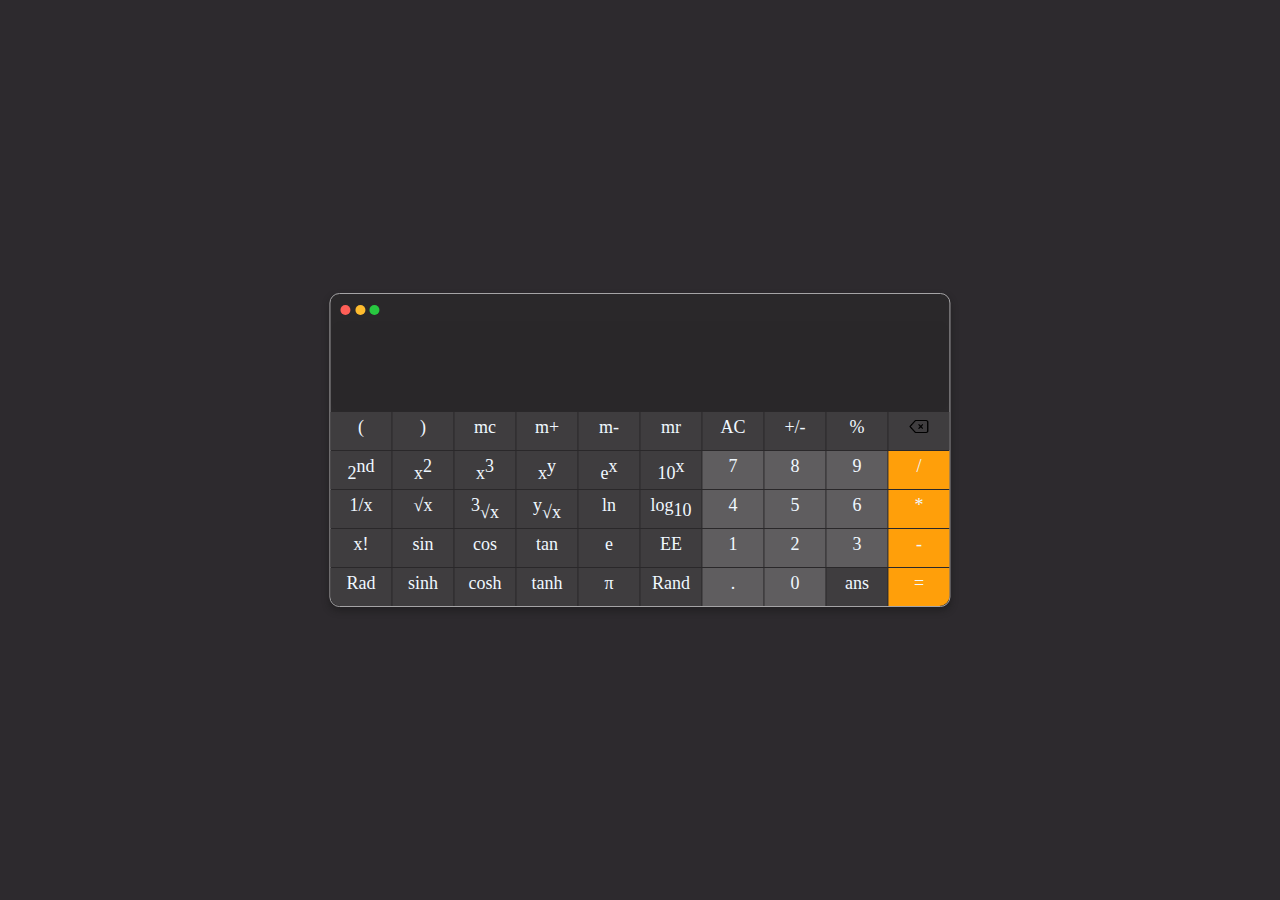
==== index.html @ 15438067 "removed draggable function" ====
<!DOCTYPE html>
<html lang="en">
  <head>
    <meta charset="UTF-8" />
    <meta name="viewport" content="width=device-width, initial-scale=1.0" />
    <title>Calculator</title>
    <link rel="stylesheet" href="styles.css" />
  </head>
  <body>
    <main>
      <div class="calculator" draggable="false">
        <div class="topbar">
          <div class="mac_buttons red-button"></div>
          <div class="mac_buttons yellow-button"></div>
          <div class="mac_buttons green-button"></div>
        </div>
        <div class="display"></div>
        <div class="keypad">
          <div class="keys"><span class="text">(</span></div>
          <div class="keys"><span class="text">)</span></div>
          <div class="keys"><span class="text">mc</span></div>
          <div class="keys"><span class="text">m+</span></div>
          <div class="keys"><span class="text">m-</span></div>
          <div class="keys"><span class="text">mr</span></div>
          <div class="keys"><span class="text">AC</span></div>
          <div class="keys"><span class="text">+/-</span></div>
          <div class="keys"><span class="text">%</span></div>
          <div class="keys">
            <span class="text image"
              ><img
                src="./assets/images/backspace.png"
                alt="backspace icon"
                width="19px
              "
            /></span>
          </div>
          <div class="keys">
            <span class="text">2<sup>nd</sup></span>
          </div>
          <div class="keys">
            <span class="text">x<sup>2</sup></span>
          </div>
          <div class="keys">
            <span class="text">x<sup>3</sup></span>
          </div>
          <div class="keys">
            <span class="text">x<sup>y</sup></span>
          </div>
          <div class="keys">
            <span class="text">e<sup>x</sup></span>
          </div>
          <div class="keys">
            <span class="text">10<sup>x</sup></span>
          </div>
          <div class="keys number"><span class="text">7</span></div>
          <div class="keys number"><span class="text">8</span></div>
          <div class="keys number"><span class="text">9</span></div>
          <div class="keys arithematic"><span class="text">/</span></div>
          <div class="keys"><span class="text">1/x</span></div>
          <div class="keys">
            <span class="text">&radic;<span>x</span></span>
          </div>
          <div class="keys">
            <span class="text"><sup>3</sup>&radic;<span>x</span></span>
          </div>
          <div class="keys">
            <span class="text"><sup>y</sup>&radic;<span>x</span></span>
          </div>
          <div class="keys"><span class="text">ln</span></div>
          <div class="keys">
            <span class="text">log<sub>10</sub></span>
          </div>
          <div class="keys number"><span class="text">4</span></div>
          <div class="keys number"><span class="text">5</span></div>
          <div class="keys number"><span class="text">6</span></div>
          <div class="keys arithematic"><span class="text">*</span></div>
          <div class="keys"><span class="text">x!</span></div>
          <div class="keys"><span class="text">sin</span></div>
          <div class="keys"><span class="text">cos</span></div>
          <div class="keys"><span class="text">tan</span></div>
          <div class="keys"><span class="text">e</span></div>
          <div class="keys"><span class="text">EE</span></div>
          <div class="keys number"><span class="text">1</span></div>
          <div class="keys number"><span class="text">2</span></div>
          <div class="keys number"><span class="text">3</span></div>
          <div class="keys arithematic"><span class="text">-</span></div>
          <div class="keys" id="angle"><span class="text">Rad</span></div>
          <div class="keys"><span class="text">sinh</span></div>
          <div class="keys"><span class="text">cosh</span></div>
          <div class="keys"><span class="text">tanh</span></div>
          <div class="keys"><span class="text">&pi;</span></div>
          <div class="keys"><span class="text">Rand</span></div>
          <div class="keys dot"><span class="text">.</span></div>
          <div class="keys number"><span class="text">0</span></div>
          <div class="keys" id="answer-button">
            <span class="text">ans</span>
          </div>
          <div class="keys arithematic" id="equalto">
            <span class="text">=</span>
          </div>
        </div>
      </div>
    </main>
  </body>
</html>
---- styles.css ----
* {
  margin: 0;
  padding: 0;
  font-size: large;
}
html {
  background-color: #2d2a2e;
}
.calculator {
  position: absolute;
  top: 50%;
  left: 50%;
  transform: translate(-50%, -50%);
  display: inline-block;
  background-color: #2a282a;
  border-radius: 10px;
  padding: 5px 0px 0px 0px;
  border: 1px solid rgb(165, 164, 166);
  box-shadow: 0px 4px 6px rgba(23, 23, 23, 0.5);
}
.topbar {
  padding-top: 0px;
  padding-left: 10px;
}
.mac_buttons {
  display: inline-block;
  height: 10px;
  width: 10px;
  border-radius: 11px;
}
.red-button {
  background-color: #ff5f57;
}

.yellow-button {
  background-color: #febc2e;
}

.green-button {
  background-color: #28c840;
}
.display {
  margin: 1px;
  display: block;
  height: 10vh;
  border-radius: 10px;
  background-color: rgba(42, 40, 42, 0.1);
}
.keypad {
  display: inline-grid;
  grid-template-columns: repeat(10, 1fr); /* 10 columns */
  grid-template-rows: repeat(5, 1fr); /* 6 rows */
  grid-column-gap: 1px; /* Adjust gap between grid items as needed */
  grid-row-gap: 1px;
  justify-content: space-evenly;
  align-content: space-evenly;
  text-align: center;
}

.keys {
  display: block;
  /* height: 40px;
  width: 40px; */
  color: aliceblue;
  background-color: #3f3d3f;
  padding: 5px 10px 5px 10px;
  /* border: 0.05px solid black; */
}

.arithematic {
  background-color: #ff9f0a;
}
.number,
.dot {
  background-color: #5f5d5f;
}

#equalto {
  border-bottom-right-radius: 10px;
}

#angle {
  border-bottom-left-radius: 10px;
}
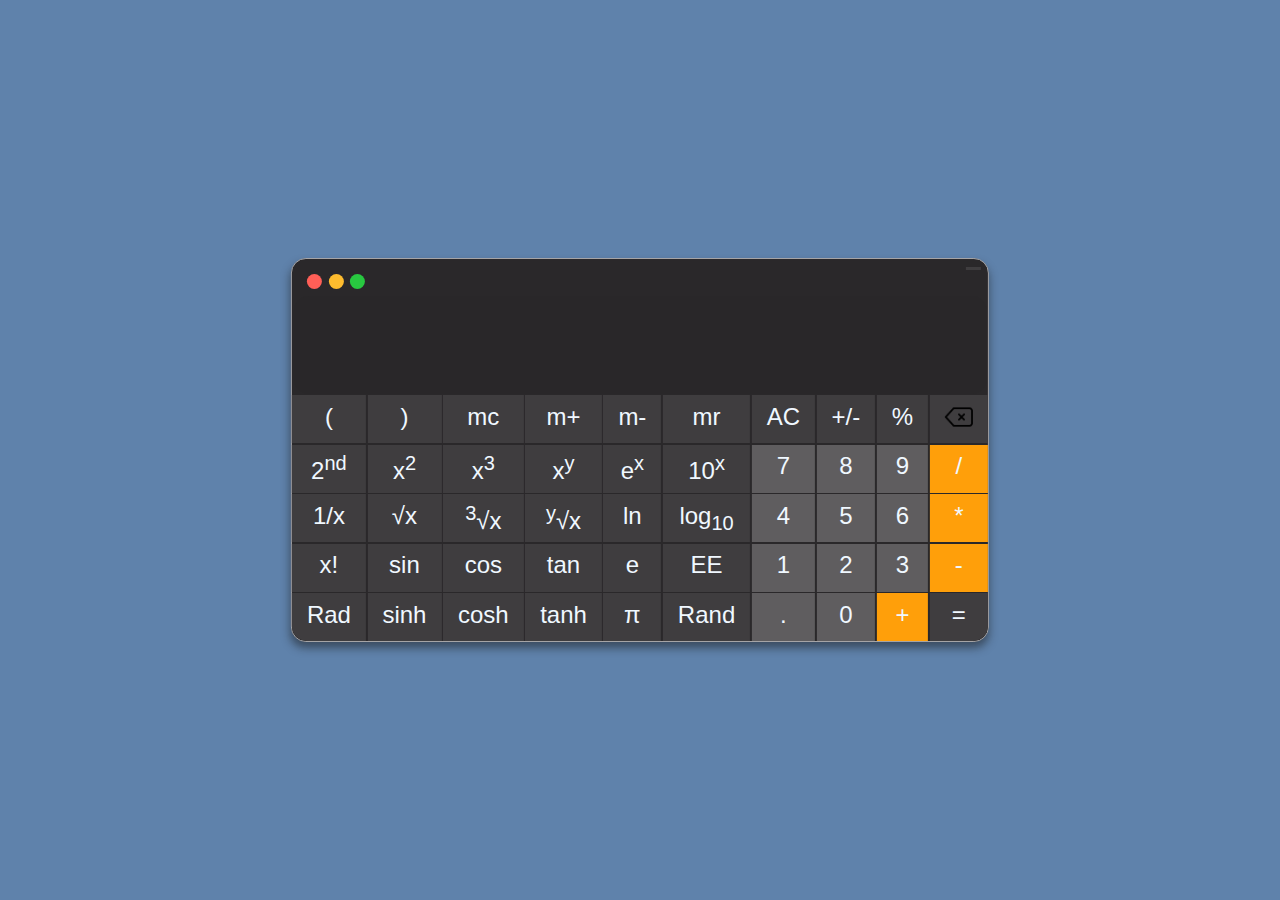
==== commit 56bcb47a: "added basic functionalities" ====
--- a/index.html
+++ b/index.html
@@ -1,4 +1,4 @@
-<!DOCTYPE html>
+̀<!DOCTYPE html>
 <html lang="en">
   <head>
     <meta charset="UTF-8" />
@@ -8,24 +8,31 @@
   </head>
   <body>
     <main>
-      <div class="calculator" draggable="false">
+      <div class="calculator">
         <div class="topbar">
           <div class="mac_buttons red-button"></div>
           <div class="mac_buttons yellow-button"></div>
           <div class="mac_buttons green-button"></div>
+          <div class="message"><span id="message-content"></span></div>
         </div>
-        <div class="display"></div>
+        <div class="display">
+          <span id="display_content"></span>
+        </div>
         <div class="keypad">
-          <div class="keys"><span class="text">(</span></div>
-          <div class="keys"><span class="text">)</span></div>
+          <div class="keys bracket" id="left-bracket">
+            <span class="text">(</span>
+          </div>
+          <div class="keys bracket" id="left-bracket">
+            <span class="text">)</span>
+          </div>
           <div class="keys"><span class="text">mc</span></div>
           <div class="keys"><span class="text">m+</span></div>
           <div class="keys"><span class="text">m-</span></div>
           <div class="keys"><span class="text">mr</span></div>
-          <div class="keys"><span class="text">AC</span></div>
-          <div class="keys"><span class="text">+/-</span></div>
+          <div class="keys clear"><span class="text">AC</span></div>
+          <div class="keys change-sign"><span class="text">+/-</span></div>
           <div class="keys"><span class="text">%</span></div>
-          <div class="keys">
+          <div class="keys backspace">
             <span class="text image"
               ><img
                 src="./assets/images/backspace.png"
@@ -92,14 +99,15 @@
           <div class="keys"><span class="text">Rand</span></div>
           <div class="keys dot"><span class="text">.</span></div>
           <div class="keys number"><span class="text">0</span></div>
-          <div class="keys" id="answer-button">
-            <span class="text">ans</span>
+          <div class="keys arithematic" id="plus">
+            <span class="text">+</span>
           </div>
-          <div class="keys arithematic" id="equalto">
+          <div class="keys" id="equalto">
             <span class="text">=</span>
           </div>
         </div>
       </div>
     </main>
+    <script src="script.js"></script>
   </body>
 </html>
--- a/styles.css
+++ b/styles.css
@@ -1,10 +1,16 @@
 * {
   margin: 0;
   padding: 0;
-  font-size: large;
+  font-family: 'SF pro', sans-serif;
+  font-optical-sizing: auto;
+  font-weight: 100;
+  font-style: normal;
 }
 html {
-  background-color: #2d2a2e;
+  background-color: #5f82ab;
+}
+body {
+  zoom: 1.5; /* 150% zoom */
 }
 .calculator {
   position: absolute;
@@ -19,6 +25,7 @@
   box-shadow: 0px 4px 6px rgba(23, 23, 23, 0.5);
 }
 .topbar {
+  display: inline;
   padding-top: 0px;
   padding-left: 10px;
 }
@@ -39,15 +46,31 @@
 .green-button {
   background-color: #28c840;
 }
+.message {
+  padding: 1px 5px 1px 5px;
+  margin-right: 5px;
+  position: absolute;
+  right: 0;
+  display: inline;
+  font-size: small;
+  background-color: #3f3d3f;
+}
+
 .display {
   margin: 1px;
-  display: block;
-  height: 10vh;
+  display: flex;
+  height: 5vh;
   border-radius: 10px;
+  justify-content: flex-end;
   background-color: rgba(42, 40, 42, 0.1);
+  padding: 10px;
+  color: white;
+  font: inherit;
+  font-size: 40px;
 }
 .keypad {
   display: inline-grid;
+  font: inherit;
   grid-template-columns: repeat(10, 1fr); /* 10 columns */
   grid-template-rows: repeat(5, 1fr); /* 6 rows */
   grid-column-gap: 1px; /* Adjust gap between grid items as needed */
@@ -67,9 +90,17 @@
   /* border: 0.05px solid black; */
 }
 
+.keys.number.active {
+  background-color: hsl(0, 0%, 71%); /* Change background color when active */
+}
+
 .arithematic {
   background-color: #ff9f0a;
 }
+.keys.arithematic.active {
+  background-color: #cb7d06;
+}
+
 .number,
 .dot {
   background-color: #5f5d5f;
@@ -77,6 +108,10 @@
 
 #equalto {
   border-bottom-right-radius: 10px;
+  background-color: #3f3d3f;
+}
+.active#equalto {
+  background-color: #5f5d5f;
 }
 
 #angle {
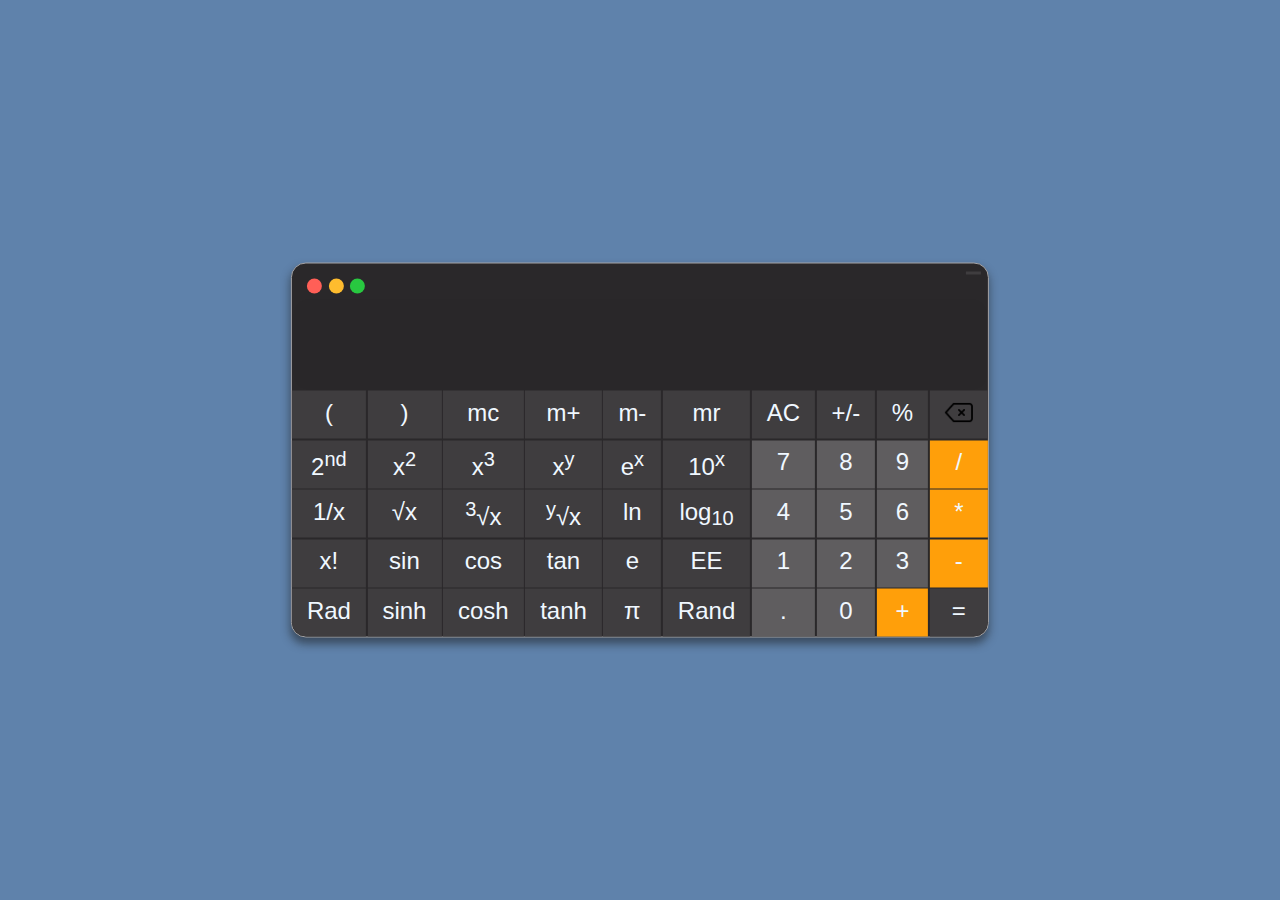
==== commit 8e5d7f31: "before adding text input field" ====
--- a/index.html
+++ b/index.html
@@ -29,9 +29,11 @@
           <div class="keys"><span class="text">m+</span></div>
           <div class="keys"><span class="text">m-</span></div>
           <div class="keys"><span class="text">mr</span></div>
-          <div class="keys clear"><span class="text">AC</span></div>
-          <div class="keys change-sign"><span class="text">+/-</span></div>
-          <div class="keys"><span class="text">%</span></div>
+          <div class="keys clear topButtons"><span class="text">AC</span></div>
+          <div class="keys change-sign topButtons">
+            <span class="text">+/-</span>
+          </div>
+          <div class="keys topButtons"><span class="text">%</span></div>
           <div class="keys backspace">
             <span class="text image"
               ><img
--- a/styles.css
+++ b/styles.css
@@ -9,8 +9,10 @@
 html {
   background-color: #5f82ab;
 }
-body {
-  zoom: 1.5; /* 150% zoom */
+@media only screen and (min-width: 600px) {
+  body {
+    zoom: 1.5; /* 150% zoom */
+  }
 }
 .calculator {
   position: absolute;
@@ -57,13 +59,13 @@
 }
 
 .display {
-  margin: 1px;
+  margin: 0px 1px 1px 1px;
   display: flex;
   height: 5vh;
   border-radius: 10px;
   justify-content: flex-end;
   background-color: rgba(42, 40, 42, 0.1);
-  padding: 10px;
+  padding: 0px 10px 15px 10px;
   color: white;
   font: inherit;
   font-size: 40px;
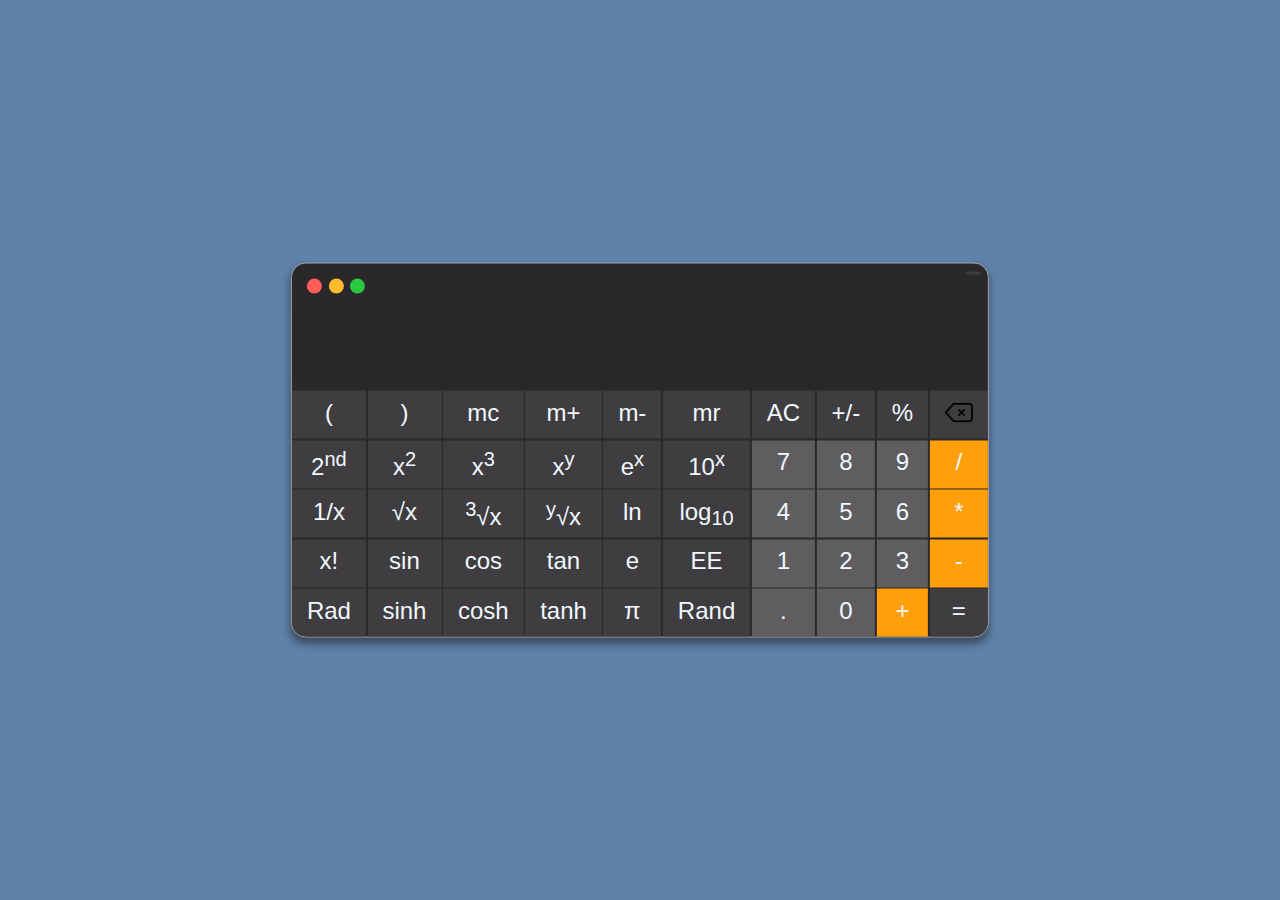
==== commit 52a58775: "Added most of the cunctionality for large screens" ====
--- a/index.html
+++ b/index.html
@@ -16,7 +16,7 @@
           <div class="message"><span id="message-content"></span></div>
         </div>
         <div class="display">
-          <span id="display_content"></span>
+          <span id="display_content" contenteditable="true"></span>
         </div>
         <div class="keypad">
           <div class="keys bracket" id="left-bracket">
@@ -25,15 +25,21 @@
           <div class="keys bracket" id="left-bracket">
             <span class="text">)</span>
           </div>
-          <div class="keys"><span class="text">mc</span></div>
-          <div class="keys"><span class="text">m+</span></div>
-          <div class="keys"><span class="text">m-</span></div>
-          <div class="keys"><span class="text">mr</span></div>
+          <div class="keys" id="memory-clear">
+            <span class="text">mc</span>
+          </div>
+          <div class="keys" id="memory-add"><span class="text">m+</span></div>
+          <div class="keys" id="memory-sub"><span class="text">m-</span></div>
+          <div class="keys" id="memory-recall">
+            <span class="text">mr</span>
+          </div>
           <div class="keys clear topButtons"><span class="text">AC</span></div>
           <div class="keys change-sign topButtons">
             <span class="text">+/-</span>
           </div>
-          <div class="keys topButtons"><span class="text">%</span></div>
+          <div class="keys topButtons" id="percentage">
+            <span class="text">%</span>
+          </div>
           <div class="keys backspace">
             <span class="text image"
               ><img
@@ -46,48 +52,50 @@
           <div class="keys">
             <span class="text">2<sup>nd</sup></span>
           </div>
-          <div class="keys">
+          <div class="keys" id="square">
             <span class="text">x<sup>2</sup></span>
           </div>
-          <div class="keys">
+          <div class="keys" id="cube">
             <span class="text">x<sup>3</sup></span>
           </div>
-          <div class="keys">
+          <div class="keys" id="raiseToPowerY">
             <span class="text">x<sup>y</sup></span>
           </div>
-          <div class="keys">
+          <div class="keys" id="eRaiseToPowerX">
             <span class="text">e<sup>x</sup></span>
           </div>
-          <div class="keys">
+          <div class="keys" id="tenRaiseToPowerX">
             <span class="text">10<sup>x</sup></span>
           </div>
           <div class="keys number"><span class="text">7</span></div>
           <div class="keys number"><span class="text">8</span></div>
           <div class="keys number"><span class="text">9</span></div>
           <div class="keys arithematic"><span class="text">/</span></div>
-          <div class="keys"><span class="text">1/x</span></div>
+          <div class="keys" id="reciprocal"><span class="text">1/x</span></div>
           <div class="keys">
-            <span class="text">&radic;<span>x</span></span>
+            <span class="text" id="squareRoot">&radic;<span>x</span></span>
+          </div>
+          <div class="keys" id="cubeRoot">
+            <span class="text"><sup>3</sup>&radic;<span>x</span></span>
+          </div>
+          <div class="keys" id="ythRoot">
+            <span class="text"><sup>y</sup>&radic;<span>x</span></span>
+          </div>
+          <div class="keys log" id="logorithm">
+            <span class="text">ln</span>
           </div>
           <div class="keys">
-            <span class="text"><sup>3</sup>&radic;<span>x</span></span>
-          </div>
-          <div class="keys">
-            <span class="text"><sup>y</sup>&radic;<span>x</span></span>
-          </div>
-          <div class="keys"><span class="text">ln</span></div>
-          <div class="keys">
-            <span class="text">log<sub>10</sub></span>
+            <span class="text log" id="logorithmBase10">log<sub>10</sub></span>
           </div>
           <div class="keys number"><span class="text">4</span></div>
           <div class="keys number"><span class="text">5</span></div>
           <div class="keys number"><span class="text">6</span></div>
           <div class="keys arithematic"><span class="text">*</span></div>
-          <div class="keys"><span class="text">x!</span></div>
-          <div class="keys"><span class="text">sin</span></div>
-          <div class="keys"><span class="text">cos</span></div>
-          <div class="keys"><span class="text">tan</span></div>
-          <div class="keys"><span class="text">e</span></div>
+          <div class="keys" id="factorial"><span class="text">x!</span></div>
+          <div class="keys" id="sin"><span class="text">sin</span></div>
+          <div class="keys" id="cos"><span class="text">cos</span></div>
+          <div class="keys" id="tan"><span class="text">tan</span></div>
+          <div class="keys" id="eularNumber"><span class="text">e</span></div>
           <div class="keys"><span class="text">EE</span></div>
           <div class="keys number"><span class="text">1</span></div>
           <div class="keys number"><span class="text">2</span></div>
@@ -97,8 +105,8 @@
           <div class="keys"><span class="text">sinh</span></div>
           <div class="keys"><span class="text">cosh</span></div>
           <div class="keys"><span class="text">tanh</span></div>
-          <div class="keys"><span class="text">&pi;</span></div>
-          <div class="keys"><span class="text">Rand</span></div>
+          <div class="keys" id="pi"><span class="text">&pi;</span></div>
+          <div class="keys" id="random"><span class="text">Rand</span></div>
           <div class="keys dot"><span class="text">.</span></div>
           <div class="keys number"><span class="text">0</span></div>
           <div class="keys arithematic" id="plus">
--- a/styles.css
+++ b/styles.css
@@ -91,6 +91,9 @@
   padding: 5px 10px 5px 10px;
   /* border: 0.05px solid black; */
 }
+.keys.active {
+  background-color: #5f5d5f;
+}
 
 .keys.number.active {
   background-color: hsl(0, 0%, 71%); /* Change background color when active */
@@ -119,3 +122,7 @@
 #angle {
   border-bottom-left-radius: 10px;
 }
+
+.message {
+  border-radius: 10px;
+}
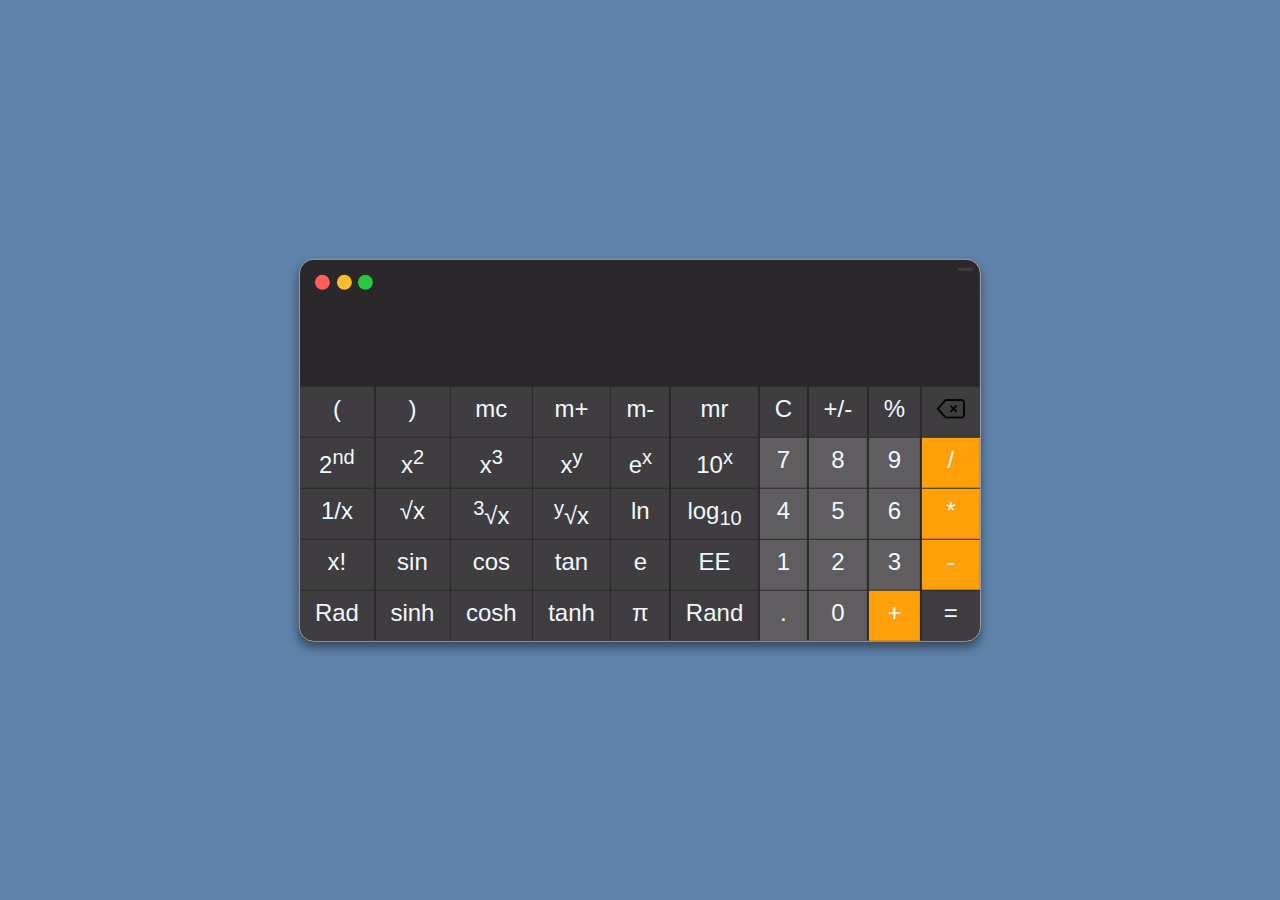
==== commit 686889cb: "v2 complete responsive" ====
--- a/index.html
+++ b/index.html
@@ -1,4 +1,4 @@
-̀<!DOCTYPE html>
+<!DOCTYPE html>
 <html lang="en">
   <head>
     <meta charset="UTF-8" />
@@ -33,7 +33,7 @@
           <div class="keys" id="memory-recall">
             <span class="text">mr</span>
           </div>
-          <div class="keys clear topButtons"><span class="text">AC</span></div>
+          <div class="keys clear topButtons"><span class="text">C</span></div>
           <div class="keys change-sign topButtons">
             <span class="text">+/-</span>
           </div>
@@ -67,10 +67,12 @@
           <div class="keys" id="tenRaiseToPowerX">
             <span class="text">10<sup>x</sup></span>
           </div>
-          <div class="keys number"><span class="text">7</span></div>
-          <div class="keys number"><span class="text">8</span></div>
-          <div class="keys number"><span class="text">9</span></div>
-          <div class="keys arithematic"><span class="text">/</span></div>
+          <div class="keys number" id="num7"><span class="text">7</span></div>
+          <div class="keys number" id="num8"><span class="text">8</span></div>
+          <div class="keys number" id="num9"><span class="text">9</span></div>
+          <div class="keys arithematic" id="divide">
+            <span class="text">/</span>
+          </div>
           <div class="keys" id="reciprocal"><span class="text">1/x</span></div>
           <div class="keys">
             <span class="text" id="squareRoot">&radic;<span>x</span></span>
@@ -87,28 +89,48 @@
           <div class="keys">
             <span class="text log" id="logorithmBase10">log<sub>10</sub></span>
           </div>
-          <div class="keys number"><span class="text">4</span></div>
-          <div class="keys number"><span class="text">5</span></div>
-          <div class="keys number"><span class="text">6</span></div>
-          <div class="keys arithematic"><span class="text">*</span></div>
+          <div class="keys number num-row-2" id="num4">
+            <span class="text">4</span>
+          </div>
+          <div class="keys number num-row-2" id="num5">
+            <span class="text">5</span>
+          </div>
+          <div class="keys number num-row-2" id="num6">
+            <span class="text">6</span>
+          </div>
+          <div class="keys arithematic" id="multiply">
+            <span class="text">*</span>
+          </div>
           <div class="keys" id="factorial"><span class="text">x!</span></div>
           <div class="keys" id="sin"><span class="text">sin</span></div>
           <div class="keys" id="cos"><span class="text">cos</span></div>
           <div class="keys" id="tan"><span class="text">tan</span></div>
           <div class="keys" id="eularNumber"><span class="text">e</span></div>
           <div class="keys"><span class="text">EE</span></div>
-          <div class="keys number"><span class="text">1</span></div>
-          <div class="keys number"><span class="text">2</span></div>
-          <div class="keys number"><span class="text">3</span></div>
-          <div class="keys arithematic"><span class="text">-</span></div>
+          <div class="keys number num-row-1" id="num1">
+            <span class="text">1</span>
+          </div>
+          <div class="keys number num-row-1" id="num2">
+            <span class="text">2</span>
+          </div>
+          <div class="keys number num-row-1" id="num3">
+            <span class="text">3</span>
+          </div>
+          <div class="keys arithematic" id="minus">
+            <span class="text">-</span>
+          </div>
           <div class="keys" id="angle"><span class="text">Rad</span></div>
           <div class="keys"><span class="text">sinh</span></div>
           <div class="keys"><span class="text">cosh</span></div>
           <div class="keys"><span class="text">tanh</span></div>
           <div class="keys" id="pi"><span class="text">&pi;</span></div>
           <div class="keys" id="random"><span class="text">Rand</span></div>
-          <div class="keys dot"><span class="text">.</span></div>
-          <div class="keys number"><span class="text">0</span></div>
+          <div class="keys dot num-row-0" id="dot">
+            <span class="text">.</span>
+          </div>
+          <div class="keys number num-row-0" id="num0">
+            <span class="text">0</span>
+          </div>
           <div class="keys arithematic" id="plus">
             <span class="text">+</span>
           </div>
@@ -116,6 +138,9 @@
             <span class="text">=</span>
           </div>
         </div>
+        <div class="pseudo-footer">
+          <div class="iphone-bottom-bar"></div>
+        </div>
       </div>
     </main>
     <script src="script.js"></script>
--- a/styles.css
+++ b/styles.css
@@ -13,116 +13,251 @@
   body {
     zoom: 1.5; /* 150% zoom */
   }
-}
-.calculator {
-  position: absolute;
-  top: 50%;
-  left: 50%;
-  transform: translate(-50%, -50%);
-  display: inline-block;
-  background-color: #2a282a;
-  border-radius: 10px;
-  padding: 5px 0px 0px 0px;
-  border: 1px solid rgb(165, 164, 166);
-  box-shadow: 0px 4px 6px rgba(23, 23, 23, 0.5);
-}
-.topbar {
-  display: inline;
-  padding-top: 0px;
-  padding-left: 10px;
-}
-.mac_buttons {
-  display: inline-block;
-  height: 10px;
-  width: 10px;
-  border-radius: 11px;
-}
-.red-button {
-  background-color: #ff5f57;
-}
-
-.yellow-button {
-  background-color: #febc2e;
-}
-
-.green-button {
-  background-color: #28c840;
-}
-.message {
-  padding: 1px 5px 1px 5px;
-  margin-right: 5px;
-  position: absolute;
-  right: 0;
-  display: inline;
-  font-size: small;
-  background-color: #3f3d3f;
-}
-
-.display {
-  margin: 0px 1px 1px 1px;
-  display: flex;
-  height: 5vh;
-  border-radius: 10px;
-  justify-content: flex-end;
-  background-color: rgba(42, 40, 42, 0.1);
-  padding: 0px 10px 15px 10px;
-  color: white;
-  font: inherit;
-  font-size: 40px;
-}
-.keypad {
-  display: inline-grid;
-  font: inherit;
-  grid-template-columns: repeat(10, 1fr); /* 10 columns */
-  grid-template-rows: repeat(5, 1fr); /* 6 rows */
-  grid-column-gap: 1px; /* Adjust gap between grid items as needed */
-  grid-row-gap: 1px;
-  justify-content: space-evenly;
-  align-content: space-evenly;
-  text-align: center;
-}
-
-.keys {
-  display: block;
-  /* height: 40px;
+
+  .calculator {
+    position: absolute;
+    top: 50%;
+    left: 50%;
+    transform: translate(-50%, -50%);
+    display: inline-block;
+    background-color: #2a282a;
+    border-radius: 10px;
+    padding: 5px 0px 0px 0px;
+    border: 1px solid rgb(165, 164, 166);
+    box-shadow: 0px 4px 6px rgba(23, 23, 23, 0.5);
+  }
+  .topbar {
+    display: inline;
+    padding-top: 0px;
+    padding-left: 10px;
+  }
+  .mac_buttons {
+    display: inline-block;
+    height: 10px;
+    width: 10px;
+    border-radius: 11px;
+  }
+  .red-button {
+    background-color: #ff5f57;
+  }
+
+  .yellow-button {
+    background-color: #febc2e;
+  }
+
+  .green-button {
+    background-color: #28c840;
+  }
+  .message {
+    padding: 1px 5px 1px 5px;
+    margin-right: 5px;
+    position: absolute;
+    right: 0;
+    display: inline;
+    font-size: small;
+    background-color: #3f3d3f;
+  }
+
+  .display {
+    margin: 0px 1px 1px 1px;
+    display: flex;
+    height: 5vh;
+    border-radius: 10px;
+    justify-content: flex-end;
+    background-color: rgba(42, 40, 42, 0.1);
+    padding: 0px 10px 15px 10px;
+    color: white;
+    font: inherit;
+    font-size: 40px;
+  }
+  .keypad {
+    display: inline-grid;
+    font: inherit;
+    grid-template-columns: repeat(10, 1fr); /* 10 columns */
+    grid-template-rows: repeat(5, 1fr); /* 6 rows */
+    grid-column-gap: 1px; /* Adjust gap between grid items as needed */
+    grid-row-gap: 1px;
+    justify-content: space-evenly;
+    align-content: space-evenly;
+    text-align: center;
+  }
+
+  .keys {
+    display: block;
+    /* height: 40px;
   width: 40px; */
-  color: aliceblue;
-  background-color: #3f3d3f;
-  padding: 5px 10px 5px 10px;
-  /* border: 0.05px solid black; */
-}
-.keys.active {
-  background-color: #5f5d5f;
-}
-
-.keys.number.active {
-  background-color: hsl(0, 0%, 71%); /* Change background color when active */
-}
-
-.arithematic {
-  background-color: #ff9f0a;
-}
-.keys.arithematic.active {
-  background-color: #cb7d06;
-}
-
-.number,
-.dot {
-  background-color: #5f5d5f;
-}
-
-#equalto {
-  border-bottom-right-radius: 10px;
-  background-color: #3f3d3f;
-}
-.active#equalto {
-  background-color: #5f5d5f;
-}
-
-#angle {
-  border-bottom-left-radius: 10px;
-}
-
-.message {
-  border-radius: 10px;
-}
+    color: aliceblue;
+    background-color: #3f3d3f;
+    padding: 5px 10px 5px 10px;
+    /* border: 0.05px solid black; */
+  }
+  .keys.active {
+    background-color: #5f5d5f;
+  }
+
+  .keys.number.active {
+    background-color: hsl(0, 0%, 71%); /* Change background color when active */
+  }
+
+  .arithematic {
+    background-color: #ff9f0a;
+  }
+  .keys.arithematic.active {
+    background-color: #cb7d06;
+  }
+
+  .number,
+  .dot {
+    background-color: #5f5d5f;
+  }
+
+  #equalto {
+    border-bottom-right-radius: 10px;
+    background-color: #3f3d3f;
+  }
+  .active#equalto {
+    background-color: #5f5d5f;
+  }
+
+  #angle {
+    border-bottom-left-radius: 10px;
+  }
+
+  .message {
+    border-radius: 10px;
+  }
+  .pseudo-footer {
+    display: none;
+    height: 0;
+    width: 0;
+  }
+}
+
+@media only screen and (max-width: 600px) {
+  body {
+    background-color: black;
+    color: #ffffff;
+  }
+  .calculator {
+    height: 100vh;
+    display: flex;
+    flex-direction: column;
+    flex-wrap: wrap;
+    justify-content: flex-end;
+  }
+  .display {
+    height: 11.6vh;
+    width: 100vw;
+    display: flex;
+    text-align: end;
+    justify-content: flex-end;
+    align-items: center;
+    font-size: 4.5rem;
+  }
+
+  .keypad {
+    /* border: 1px solid white; */
+    height: 57vh;
+    width: 100vw;
+    /* height out of 91 of vh */
+    display: inline-grid;
+    font: inherit;
+    grid-template-columns: auto auto auto auto;
+    grid-template-rows: auto auto auto auto;
+    justify-content: space-around;
+    align-content: space-around;
+    text-align: center;
+  }
+  .keys {
+    display: none;
+    width: 0;
+    height: 0;
+    order: 1000;
+  }
+  .topButtons,
+  .number,
+  .arithematic,
+  #dot,
+  #equalto {
+    display: flex;
+    /* padding: 2.9vh 9.1vw; */
+    flex-wrap: wrap;
+    justify-content: center;
+    align-content: center;
+    height: 8.75vh;
+    width: 18.35vw;
+    /* border: 1px solid white; */
+    background-color: #333333;
+    background: #333333;
+    border-radius: 40vw;
+    color: white;
+    font-size: 1.5rem;
+  }
+  .topButtons {
+    background-color: #a5a5a5;
+    color: black;
+    order: 1;
+  }
+  .topButtons.active {
+    background-color: #ffffff;
+  }
+  .arithematic,
+  #equalto {
+    background-color: #ff9f0a;
+  }
+  .arithematic.active,
+  .active#equalto {
+    background-color: #ffffff;
+    color: #ff9f0a;
+  }
+  #divide {
+    order: 2;
+  }
+  .number {
+    order: 3;
+  }
+  .number.active,
+  .dot.active {
+    background-color: #737373;
+  }
+  #multiply {
+    order: 4;
+  }
+  .num-row-2 {
+    order: 5;
+  }
+  #minus {
+    order: 6;
+  }
+  .num-row-1 {
+    order: 7;
+  }
+  #plus {
+    order: 8;
+  }
+  #num0 {
+    order: 9;
+    grid-column: 1 / span 2;
+    width: 44.25vw;
+    justify-content: start;
+    padding-left: 15%;
+  }
+  #dot,
+  #equalto {
+    order: 10;
+  }
+  .pseudo-footer {
+    height: 6.9vh;
+    width: 100vw;
+    display: flex;
+    justify-content: center;
+    align-items: end;
+  }
+  .pseudo-footer > .iphone-bottom-bar {
+    height: 0.6vh;
+    width: 50vw;
+    border-radius: 0.3vh;
+    color: #ffffff;
+    background: #ffffff;
+  }
+}
